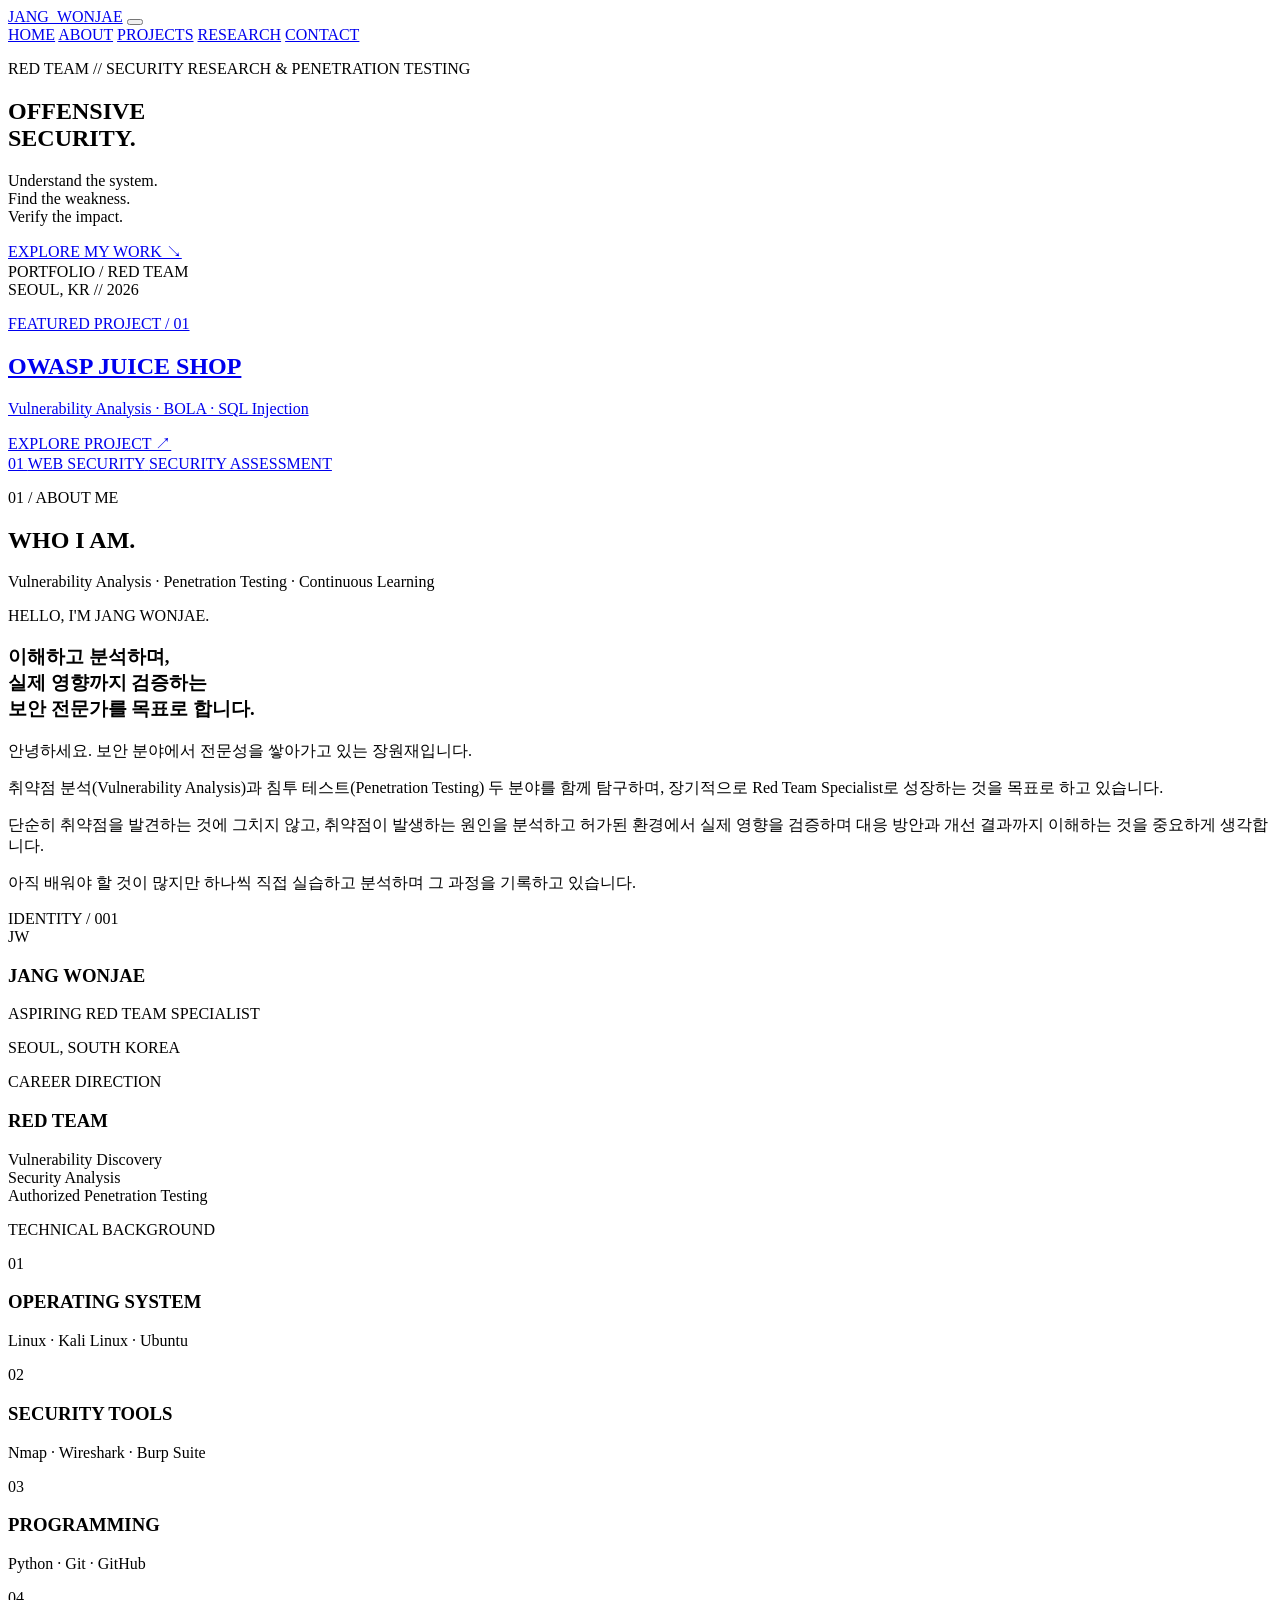
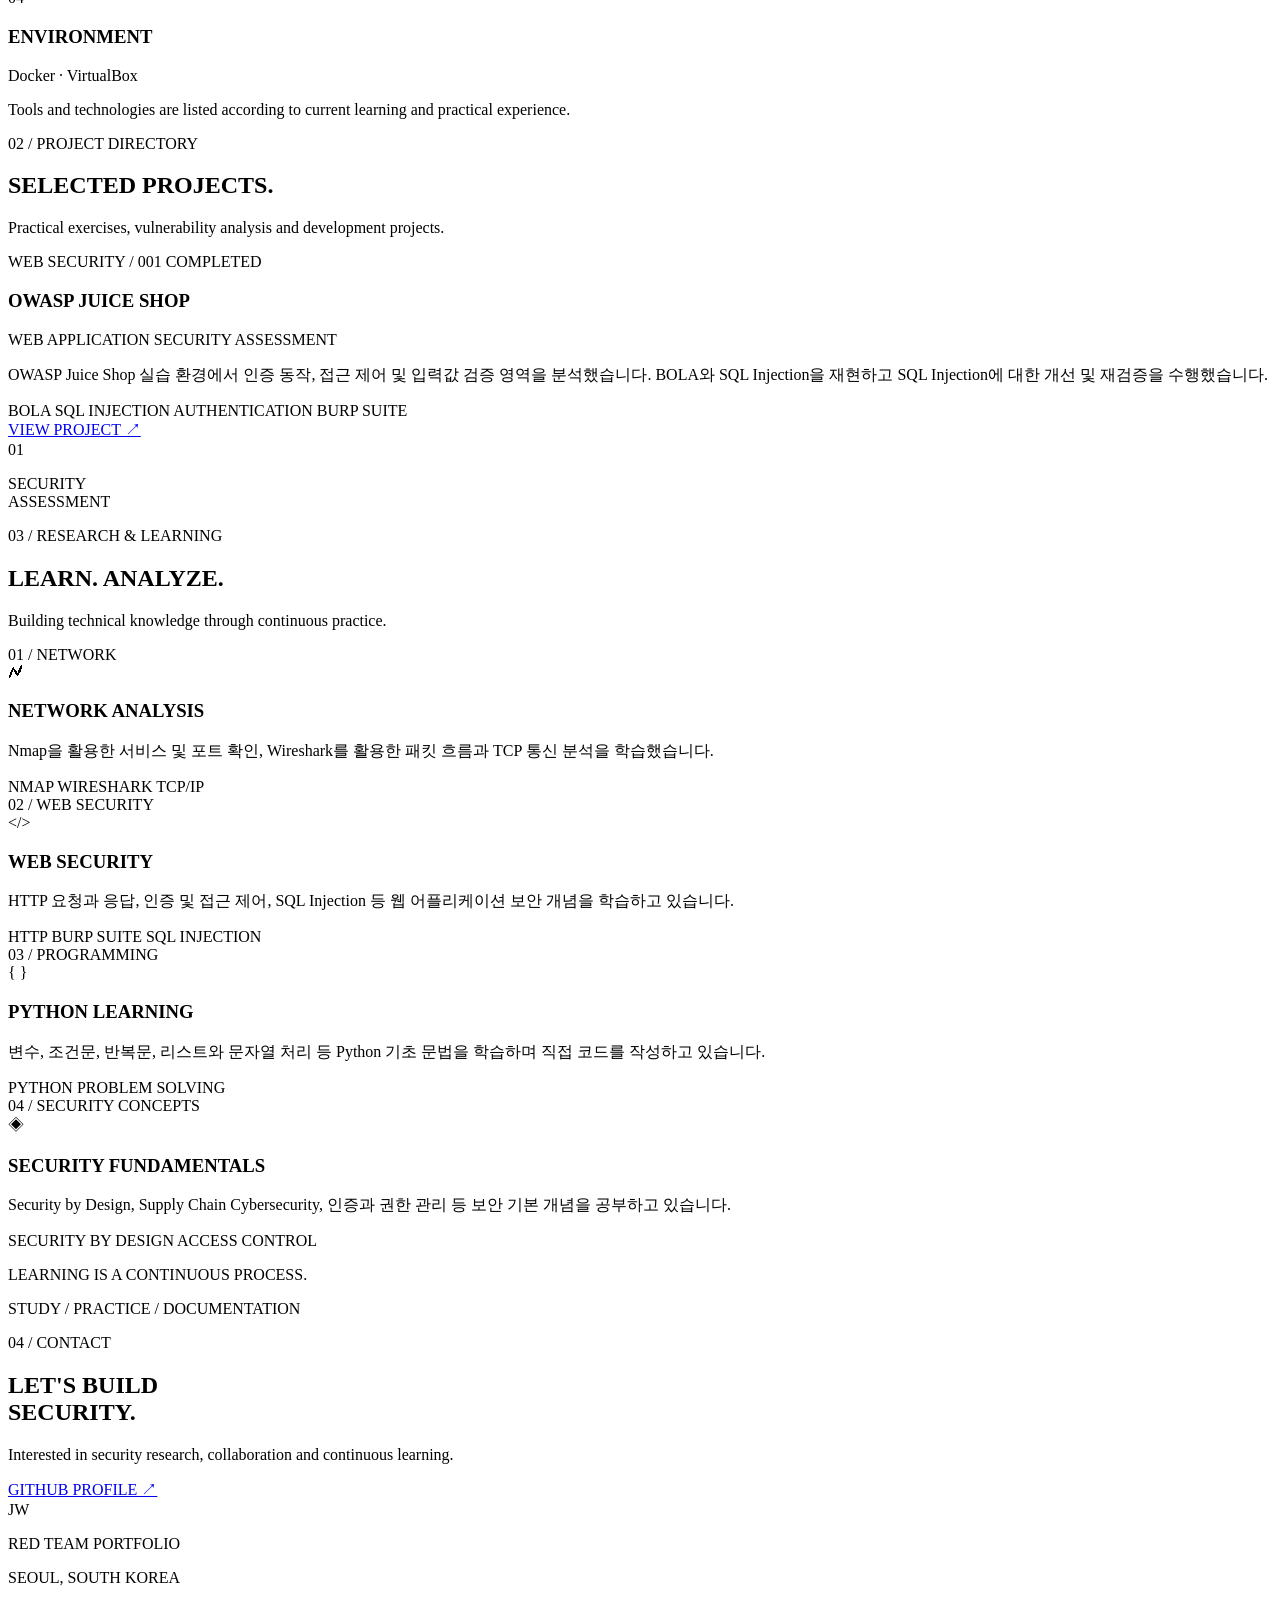
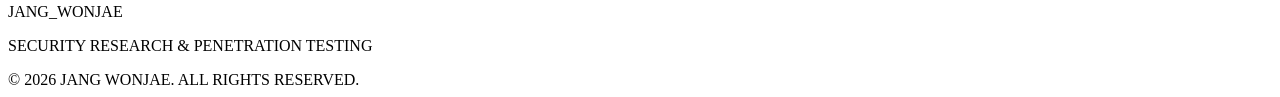
==== docs/index.html @ 73f0c131 "HTML Edit" ====
<!DOCTYPE html>
<html lang="ko">
<head>
    <meta charset="UTF-8">
    <meta name="viewport" content="width=device-width, initial-scale=1.0">

    <meta name="description" content="Jang Wonjae - Red Team Portfolio, Security Research and Penetration Testing">
    <meta name="theme-color" content="#080808">

    <title>JANG WONJAE | RED TEAM PORTFOLIO</title>

    <link rel="stylesheet" href="css/style.css">
</head>

<body>

    <header class="header">
        <a href="#home" class="logo">JANG_WONJAE</a>

        <button class="menu-toggle" id="menuToggle" aria-label="Open navigation" aria-expanded="false">
            <span></span>
            <span></span>
        </button>

        <nav class="nav" id="mainNav">
            <a href="#home">HOME</a>
            <a href="#about">ABOUT</a>
            <a href="#projects">PROJECTS</a>
            <a href="#research">RESEARCH</a>
            <a href="#contact">CONTACT</a>
        </nav>
    </header>


    <main>

        <section id="home" class="hero">

            <div class="hero-content reveal">

                <p class="eyebrow">
                    RED TEAM // SECURITY RESEARCH & PENETRATION TESTING
                </p>

                <h1>
                    OFFENSIVE<br>
                    <span>SECURITY.</span>
                </h1>

                <p class="hero-description">
                    Understand the system.<br>
                    Find the weakness.<br>
                    Verify the impact.
                </p>

                <a href="#projects" class="hero-button">
                    EXPLORE MY WORK ↘
                </a>

            </div>

            <div class="radar reveal">

                <span class="radar-label top">
                    PORTFOLIO / RED TEAM
                </span>

                <div class="radar-cross horizontal"></div>
                <div class="radar-cross vertical"></div>

                <div class="radar-circle">

                    <div class="radar-scan"></div>
                    <div class="radar-center"></div>

                </div>

                <span class="radar-point point-one"></span>
                <span class="radar-point point-two"></span>
                <span class="radar-point point-three"></span>
                <span class="radar-point point-four"></span>

                <span class="radar-label bottom">
                    SEOUL, KR // 2026
                </span>

            </div>

            <a
                href="#projects"
                class="featured-project reveal"
            >

                <div class="project-info">

                    <p class="project-label">
                        FEATURED PROJECT / 01
                    </p>

                    <h2>OWASP JUICE SHOP</h2>

                    <p class="project-description">
                        Vulnerability Analysis · BOLA · SQL Injection
                    </p>

                    <span class="project-link">
                        EXPLORE PROJECT ↗
                    </span>

                </div>

                <div class="project-index">
                    <span>01</span>
                    <span>WEB SECURITY</span>
                    <span>SECURITY ASSESSMENT</span>
                </div>

            </a>

        </section>

        <section id="about" class="section about-section">

            <div class="section-heading reveal">

                <p class="section-label">01 / ABOUT ME</p>

                <h2>
                    WHO <span>I AM.</span>
                </h2>

                <p>
                    Vulnerability Analysis · Penetration Testing · Continuous Learning
                </p>

            </div>


            <div class="about-layout">

                <div class="about-main reveal">

                    <p class="about-greeting">
                        HELLO, I'M JANG WONJAE.
                    </p>

                    <h3>
                        이해하고 분석하며,<br>
                        실제 영향까지 검증하는<br>
                        보안 전문가를 목표로 합니다.
                    </h3>

                    <p class="about-description">
                        안녕하세요. 보안 분야에서 전문성을 쌓아가고 있는 장원재입니다.
                    </p>

                    <p class="about-description">
                        취약점 분석(Vulnerability Analysis)과
                        침투 테스트(Penetration Testing) 두 분야를 함께 탐구하며,
                        장기적으로 Red Team Specialist로 성장하는 것을 목표로 하고 있습니다.
                    </p>

                    <p class="about-description">
                        단순히 취약점을 발견하는 것에 그치지 않고,
                        취약점이 발생하는 원인을 분석하고 허가된 환경에서
                        실제 영향을 검증하며 대응 방안과 개선 결과까지
                        이해하는 것을 중요하게 생각합니다.
                    </p>

                    <p class="about-description">
                        아직 배워야 할 것이 많지만 하나씩 직접 실습하고 분석하며
                        그 과정을 기록하고 있습니다.
                    </p>

                </div>


                <div class="about-side reveal">

                    <div class="identity-card">

                        <span class="identity-number">IDENTITY / 001</span>

                        <div class="identity-symbol">
                            <span>JW</span>
                        </div>

                        <h3>JANG WONJAE</h3>

                        <p>ASPIRING RED TEAM SPECIALIST</p>

                        <div class="identity-line"></div>

                        <span class="identity-location">
                            SEOUL, SOUTH KOREA
                        </span>

                    </div>


                    <div class="career-card">

                        <p class="card-label">CAREER DIRECTION</p>

                        <h3>RED TEAM</h3>

                        <p>
                            Vulnerability Discovery<br>
                            Security Analysis<br>
                            Authorized Penetration Testing
                        </p>

                    </div>

                </div>

            </div>

            <div class="technical-section reveal">

                <p class="section-label">TECHNICAL BACKGROUND</p>

                <div class="technical-grid">

                    <div class="technical-item">
                        <span class="technical-index">01</span>
                        <h3>OPERATING SYSTEM</h3>
                        <p>Linux · Kali Linux · Ubuntu</p>
                    </div>

                    <div class="technical-item">
                        <span class="technical-index">02</span>
                        <h3>SECURITY TOOLS</h3>
                        <p>Nmap · Wireshark · Burp Suite</p>
                    </div>

                    <div class="technical-item">
                        <span class="technical-index">03</span>
                        <h3>PROGRAMMING</h3>
                        <p>Python · Git · GitHub</p>
                    </div>

                    <div class="technical-item">
                        <span class="technical-index">04</span>
                        <h3>ENVIRONMENT</h3>
                        <p>Docker · VirtualBox</p>
                    </div>

                </div>

                <p class="technical-note">
                    Tools and technologies are listed according to current learning and practical experience.
                </p>

            </div>

        </section>


        <section id="projects" class="section projects-section">

            <div class="section-heading reveal">

                <p class="section-label">02 / PROJECT DIRECTORY</p>

                <h2>
                    SELECTED <span>PROJECTS.</span>
                </h2>

                <p>
                    Practical exercises, vulnerability analysis and development projects.
                </p>

            </div>

            <article class="project-card reveal">

                <div class="project-card-top">

                    <span class="project-category">
                        WEB SECURITY / 001
                    </span>

                    <span class="project-status">
                        COMPLETED
                    </span>

                </div>

                <div class="project-card-content">

                    <div class="project-main-info">

                        <h3>OWASP JUICE SHOP</h3>

                        <p class="project-subtitle">
                            WEB APPLICATION SECURITY ASSESSMENT
                        </p>

                        <p class="project-text">
                            OWASP Juice Shop 실습 환경에서 인증 동작,
                            접근 제어 및 입력값 검증 영역을 분석했습니다.
                            BOLA와 SQL Injection을 재현하고
                            SQL Injection에 대한 개선 및 재검증을 수행했습니다.
                        </p>

                        <div class="tag-list">
                            <span>BOLA</span>
                            <span>SQL INJECTION</span>
                            <span>AUTHENTICATION</span>
                            <span>BURP SUITE</span>
                        </div>

                        <a
                            href="https://github.com/Blu2e/blu2e.github.io/tree/main/projects/juice-shop"
                            target="_blank"
                            rel="noopener noreferrer"
                            class="outline-button"
                        >
                            VIEW PROJECT ↗
                        </a>

                    </div>

                    <div class="project-card-index">
                        <span>01</span>
                        <p>SECURITY<br>ASSESSMENT</p>
                    </div>

                </div>

            </article>


        </section>

        <section id="research" class="section research-section">

            <div class="section-heading reveal">

                <p class="section-label">03 / RESEARCH & LEARNING</p>

                <h2>
                    LEARN. <span>ANALYZE.</span>
                </h2>

                <p>
                    Building technical knowledge through continuous practice.
                </p>

            </div>


            <div class="research-grid">

                <article class="research-card reveal">

                    <span class="research-number">01 / NETWORK</span>

                    <div class="research-symbol">🗲</div>

                    <h3>NETWORK ANALYSIS</h3>

                    <p>
                        Nmap을 활용한 서비스 및 포트 확인,
                        Wireshark를 활용한 패킷 흐름과 TCP 통신 분석을 학습했습니다.
                    </p>

                    <div class="tag-list">
                        <span>NMAP</span>
                        <span>WIRESHARK</span>
                        <span>TCP/IP</span>
                    </div>

                </article>


                <article class="research-card reveal">

                    <span class="research-number">02 / WEB SECURITY</span>

                    <div class="research-symbol">&lt;/&gt;</div>

                    <h3>WEB SECURITY</h3>

                    <p>
                        HTTP 요청과 응답, 인증 및 접근 제어,
                        SQL Injection 등 웹 어플리케이션 보안 개념을 학습하고 있습니다.
                    </p>

                    <div class="tag-list">
                        <span>HTTP</span>
                        <span>BURP SUITE</span>
                        <span>SQL INJECTION</span>
                    </div>

                </article>


                <article class="research-card reveal">

                    <span class="research-number">03 / PROGRAMMING</span>

                    <div class="research-symbol">{ }</div>

                    <h3>PYTHON LEARNING</h3>

                    <p>
                        변수, 조건문, 반복문, 리스트와 문자열 처리 등
                        Python 기초 문법을 학습하며 직접 코드를 작성하고 있습니다.
                    </p>

                    <div class="tag-list">
                        <span>PYTHON</span>
                        <span>PROBLEM SOLVING</span>
                    </div>

                </article>


                <article class="research-card reveal">

                    <span class="research-number">04 / SECURITY CONCEPTS</span>

                    <div class="research-symbol">◈</div>

                    <h3>SECURITY FUNDAMENTALS</h3>

                    <p>
                        Security by Design, Supply Chain Cybersecurity,
                        인증과 권한 관리 등 보안 기본 개념을 공부하고 있습니다.
                    </p>

                    <div class="tag-list">
                        <span>SECURITY BY DESIGN</span>
                        <span>ACCESS CONTROL</span>
                    </div>

                </article>

            </div>


            <div class="research-footer reveal">

                <p>
                    LEARNING IS A CONTINUOUS PROCESS.
                </p>

                <span>
                    STUDY / PRACTICE / DOCUMENTATION
                </span>

            </div>

        </section>


        <section id="contact" class="section contact-section">

            <div class="contact-content reveal">

                <p class="section-label">04 / CONTACT</p>

                <h2>
                    LET'S BUILD<br>
                    <span>SECURITY.</span>
                </h2>

                <p>
                    Interested in security research, collaboration
                    and continuous learning.
                </p>

                <a
                    href="https://github.com/Blu2e"
                    target="_blank"
                    rel="noopener noreferrer"
                    class="contact-button"
                >
                    GITHUB PROFILE ↗
                </a>

            </div>

            <div class="contact-mark reveal">
                <span>JW</span>
                <p>RED TEAM PORTFOLIO</p>
                <p>SEOUL, SOUTH KOREA</p>
            </div>

        </section>

    </main>

    <footer class="footer">

        <div class="footer-logo">
            JANG_WONJAE
        </div>

        <p>
            SECURITY RESEARCH & PENETRATION TESTING
        </p>

        <span>
            © 2026 JANG WONJAE. ALL RIGHTS RESERVED.
        </span>

    </footer>


    <script src="js/main.js"></script>

</body>
</html>
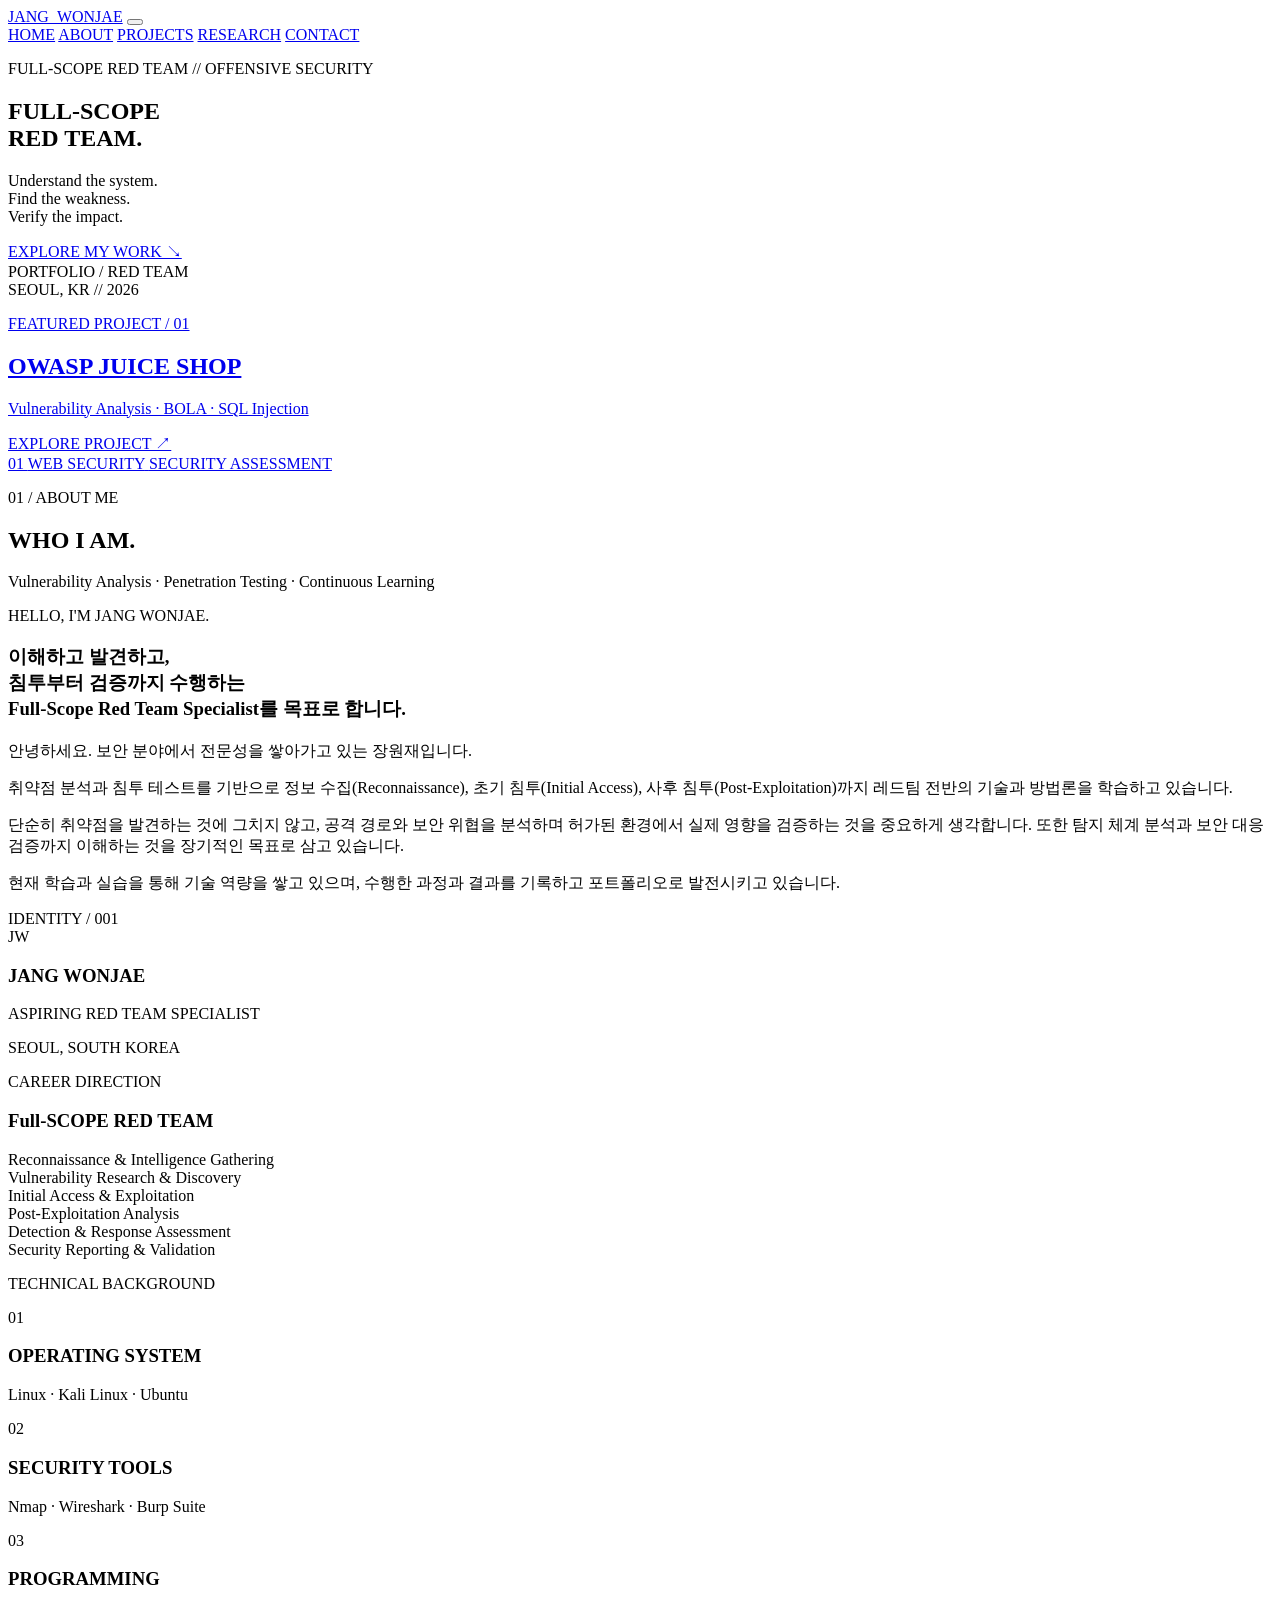
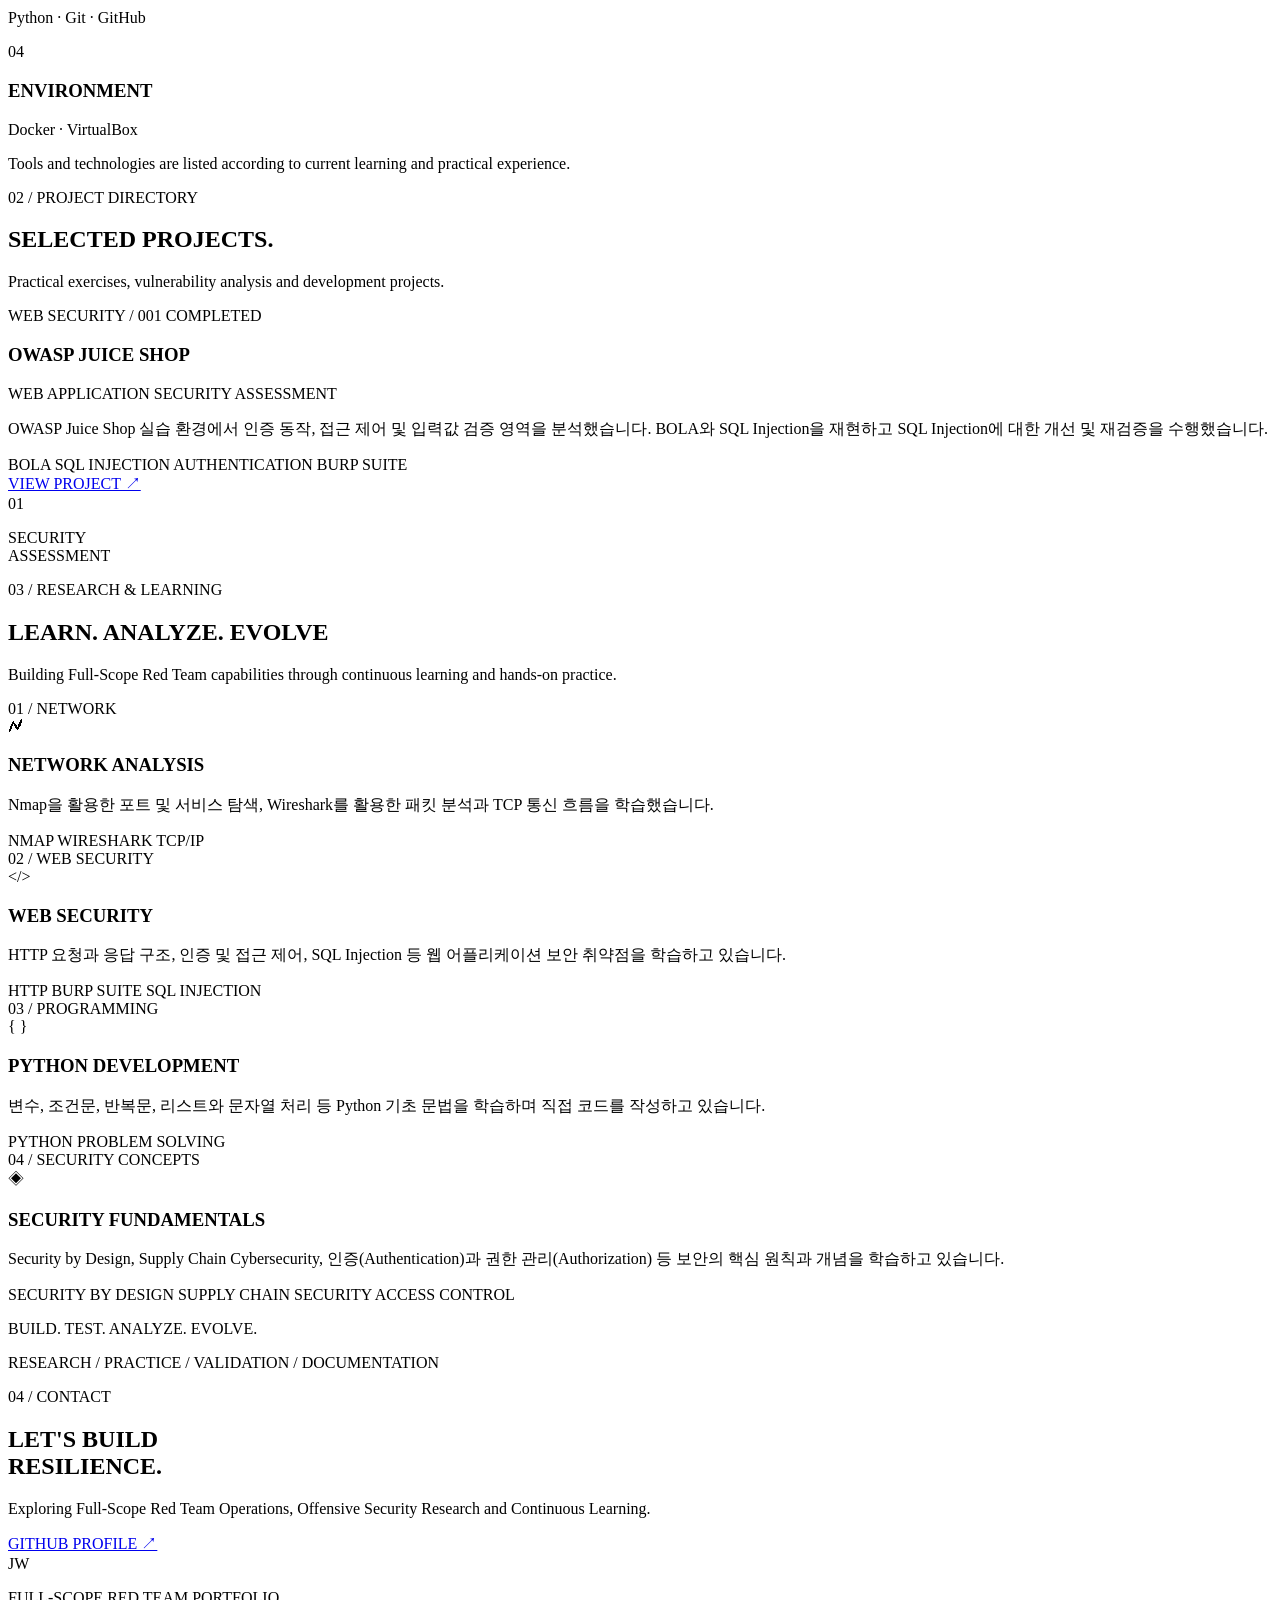
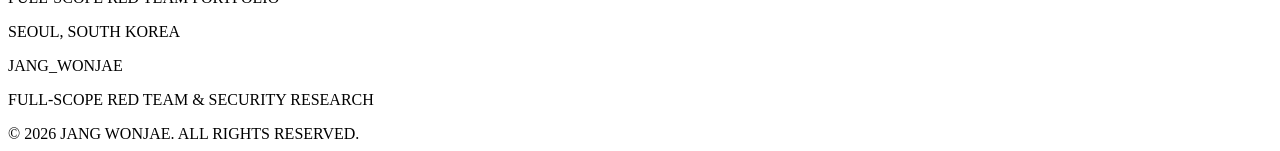
==== commit 35324429: "Update Whoami" ====
--- a/docs/index.html
+++ b/docs/index.html
@@ -39,12 +39,12 @@
             <div class="hero-content reveal">
 
                 <p class="eyebrow">
-                    RED TEAM // SECURITY RESEARCH & PENETRATION TESTING
+                    FULL-SCOPE RED TEAM // OFFENSIVE SECURITY
                 </p>
 
                 <h1>
-                    OFFENSIVE<br>
-                    <span>SECURITY.</span>
+                    FULL-SCOPE<br>
+                    <span>RED TEAM.</span>
                 </h1>
 
                 <p class="hero-description">
@@ -145,9 +145,9 @@
                     </p>
 
                     <h3>
-                        이해하고 분석하며,<br>
-                        실제 영향까지 검증하는<br>
-                        보안 전문가를 목표로 합니다.
+                        이해하고 발견하고,<br>
+                        침투부터 검증까지 수행하는<br>
+                        Full-Scope Red Team Specialist를 목표로 합니다.
                     </h3>
 
                     <p class="about-description">
@@ -155,21 +155,23 @@
                     </p>
 
                     <p class="about-description">
-                        취약점 분석(Vulnerability Analysis)과
-                        침투 테스트(Penetration Testing) 두 분야를 함께 탐구하며,
-                        장기적으로 Red Team Specialist로 성장하는 것을 목표로 하고 있습니다.
+                        취약점 분석과 침투 테스트를 기반으로
+                        정보 수집(Reconnaissance), 초기 침투(Initial Access),
+                        사후 침투(Post-Exploitation)까지
+                        레드팀 전반의 기술과 방법론을 학습하고 있습니다.
                     </p>
 
                     <p class="about-description">
                         단순히 취약점을 발견하는 것에 그치지 않고,
-                        취약점이 발생하는 원인을 분석하고 허가된 환경에서
-                        실제 영향을 검증하며 대응 방안과 개선 결과까지
-                        이해하는 것을 중요하게 생각합니다.
+                        공격 경로와 보안 위협을 분석하며 허가된 환경에서
+                        실제 영향을 검증하는 것을 중요하게 생각합니다.
+                        또한 탐지 체계 분석과 보안 대응 검증까지
+                        이해하는 것을 장기적인 목표로 삼고 있습니다.
                     </p>
 
                     <p class="about-description">
-                        아직 배워야 할 것이 많지만 하나씩 직접 실습하고 분석하며
-                        그 과정을 기록하고 있습니다.
+                        현재 학습과 실습을 통해 기술 역량을 쌓고 있으며,
+                        수행한 과정과 결과를 기록하고 포트폴리오로 발전시키고 있습니다.
                     </p>
 
                 </div>
@@ -202,12 +204,15 @@
 
                         <p class="card-label">CAREER DIRECTION</p>
 
-                        <h3>RED TEAM</h3>
+                        <h3>Full-SCOPE RED TEAM</h3>
 
                         <p>
-                            Vulnerability Discovery<br>
-                            Security Analysis<br>
-                            Authorized Penetration Testing
+                            Reconnaissance & Intelligence Gathering<br>
+                            Vulnerability Research & Discovery<br>
+                            Initial Access & Exploitation<br>
+                            Post-Exploitation Analysis<br>
+                            Detection & Response Assessment<br>
+                            Security Reporting & Validation
                         </p>
 
                     </div>
@@ -312,7 +317,7 @@
                         </div>
 
                         <a
-                            href="https://github.com/Blu2e/blu2e.github.io/tree/main/projects/juice-shop"
+                            href="projects/juice-shop/"
                             target="_blank"
                             rel="noopener noreferrer"
                             class="outline-button"
@@ -341,11 +346,11 @@
                 <p class="section-label">03 / RESEARCH & LEARNING</p>
 
                 <h2>
-                    LEARN. <span>ANALYZE.</span>
+                    LEARN. <span>ANALYZE. EVOLVE</span>
                 </h2>
 
                 <p>
-                    Building technical knowledge through continuous practice.
+                    Building Full-Scope Red Team capabilities through continuous learning and hands-on practice.
                 </p>
 
             </div>
@@ -362,8 +367,8 @@
                     <h3>NETWORK ANALYSIS</h3>
 
                     <p>
-                        Nmap을 활용한 서비스 및 포트 확인,
-                        Wireshark를 활용한 패킷 흐름과 TCP 통신 분석을 학습했습니다.
+                        Nmap을 활용한 포트 및 서비스 탐색,
+                        Wireshark를 활용한 패킷 분석과 TCP 통신 흐름을 학습했습니다.
                     </p>
 
                     <div class="tag-list">
@@ -384,8 +389,8 @@
                     <h3>WEB SECURITY</h3>
 
                     <p>
-                        HTTP 요청과 응답, 인증 및 접근 제어,
-                        SQL Injection 등 웹 어플리케이션 보안 개념을 학습하고 있습니다.
+                        HTTP 요청과 응답 구조, 인증 및 접근 제어,
+                        SQL Injection 등 웹 어플리케이션 보안 취약점을 학습하고 있습니다.
                     </p>
 
                     <div class="tag-list">
@@ -403,7 +408,7 @@
 
                     <div class="research-symbol">{ }</div>
 
-                    <h3>PYTHON LEARNING</h3>
+                    <h3>PYTHON DEVELOPMENT</h3>
 
                     <p>
                         변수, 조건문, 반복문, 리스트와 문자열 처리 등
@@ -428,11 +433,13 @@
 
                     <p>
                         Security by Design, Supply Chain Cybersecurity,
-                        인증과 권한 관리 등 보안 기본 개념을 공부하고 있습니다.
+                        인증(Authentication)과 권한 관리(Authorization) 등
+                        보안의 핵심 원칙과 개념을 학습하고 있습니다.
                     </p>
 
                     <div class="tag-list">
                         <span>SECURITY BY DESIGN</span>
+                        <span>SUPPLY CHAIN SECURITY</span>
                         <span>ACCESS CONTROL</span>
                     </div>
 
@@ -444,11 +451,11 @@
             <div class="research-footer reveal">
 
                 <p>
-                    LEARNING IS A CONTINUOUS PROCESS.
+                    BUILD. TEST. ANALYZE. EVOLVE.
                 </p>
 
                 <span>
-                    STUDY / PRACTICE / DOCUMENTATION
+                    RESEARCH / PRACTICE / VALIDATION / DOCUMENTATION
                 </span>
 
             </div>
@@ -464,12 +471,12 @@
 
                 <h2>
                     LET'S BUILD<br>
-                    <span>SECURITY.</span>
+                    <span>RESILIENCE.</span>
                 </h2>
 
                 <p>
-                    Interested in security research, collaboration
-                    and continuous learning.
+                    Exploring Full-Scope Red Team Operations,
+                    Offensive Security Research and Continuous Learning.
                 </p>
 
                 <a
@@ -485,7 +492,7 @@
 
             <div class="contact-mark reveal">
                 <span>JW</span>
-                <p>RED TEAM PORTFOLIO</p>
+                <p>FULL-SCOPE RED TEAM PORTFOLIO</p>
                 <p>SEOUL, SOUTH KOREA</p>
             </div>
 
@@ -500,7 +507,7 @@
         </div>
 
         <p>
-            SECURITY RESEARCH & PENETRATION TESTING
+            FULL-SCOPE RED TEAM & SECURITY RESEARCH
         </p>
 
         <span>
